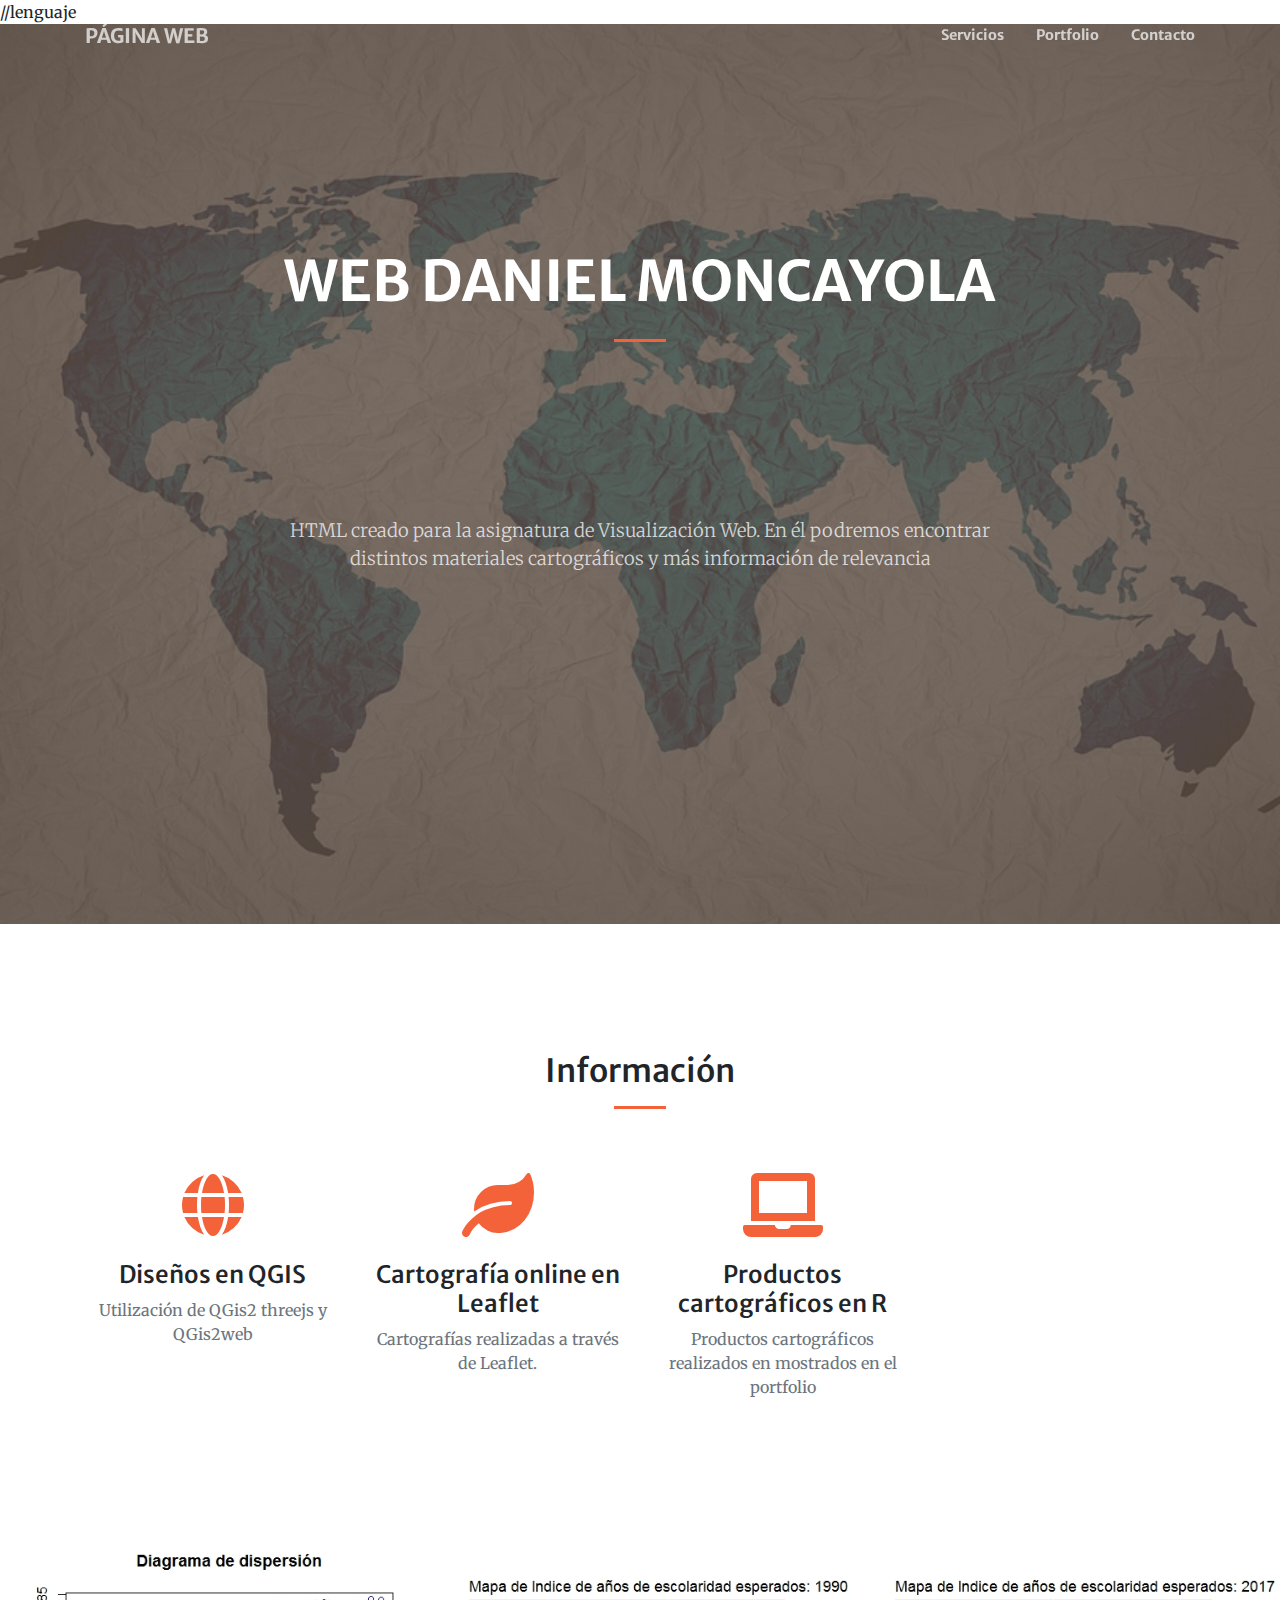
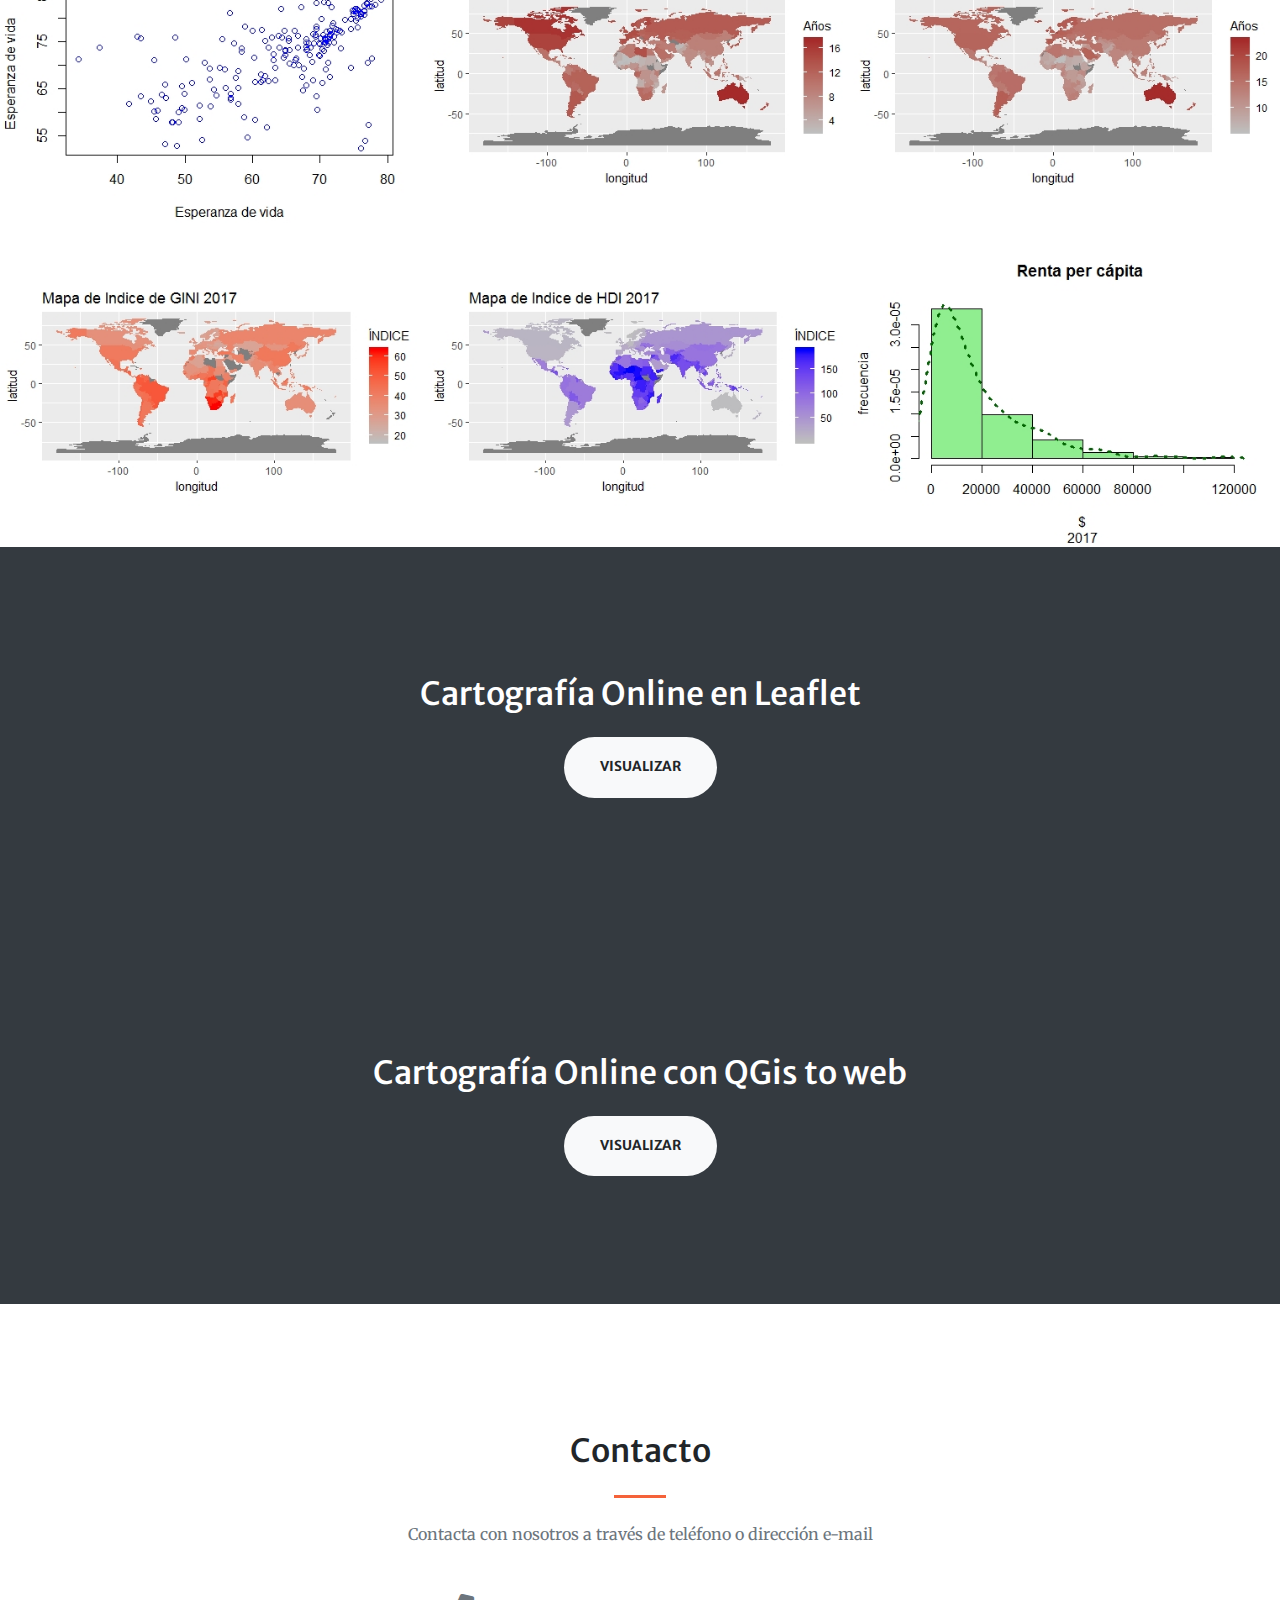
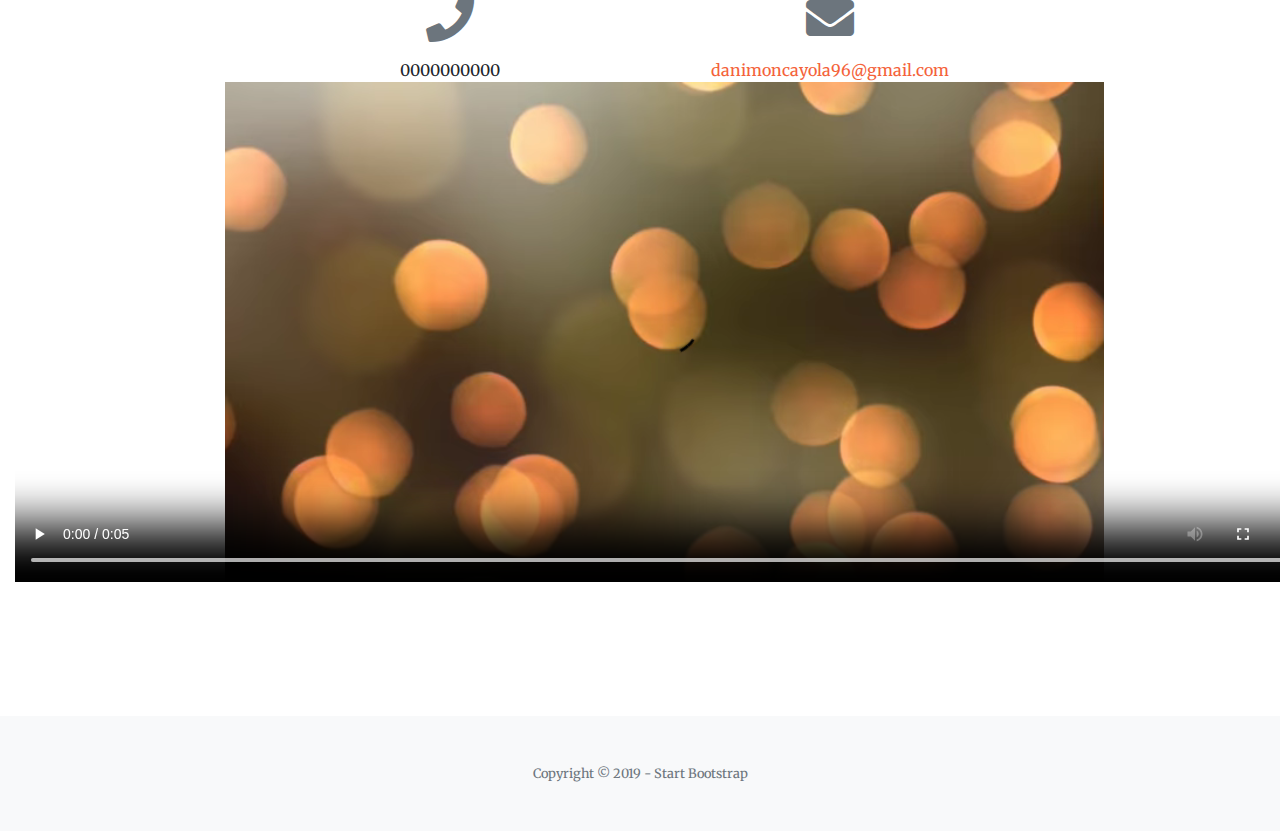
==== index.html @ f6325a5c "paginaweb" ====
<!DOCTYPE html>
<html lang="en"> //lenguaje

<head>

  <meta charset="utf-8">
  <meta name="viewport" content="width=device-width, initial-scale=1, shrink-to-fit=no">
  <meta name="description" content="">
  <meta name="author" content="">

  <title>Daniel Moncayola - Prueba página web</title> <!--título del encabezado-->

  <!-- Iconos de fuente -->
  <link href="vendor/fontawesome-free/css/all.min.css" rel="stylesheet" type="text/css">

  <!-- Fuentes de google -->
  <link href="https://fonts.googleapis.com/css?family=Merriweather+Sans:400,700" rel="stylesheet">
  <link href='https://fonts.googleapis.com/css?family=Merriweather:400,300,300italic,400italic,700,700italic' rel='stylesheet' type='text/css'>

  <!-- Plugin CSS -->
  <link href="vendor/magnific-popup/magnific-popup.css" rel="stylesheet">


  <link href="css/creative.min.css" rel="stylesheet">

</head>

<body id="page-top">

  <!-- Barra lateral de navegación -->
  <nav class="navbar navbar-expand-lg navbar-light fixed-top py-3" id="mainNav">
    <div class="container">
      <a class="navbar-brand js-scroll-trigger" href="#page-top">PÁGINA WEB</a>
      <button class="navbar-toggler navbar-toggler-right" type="button" data-toggle="collapse" data-target="#navbarResponsive" aria-controls="navbarResponsive" aria-expanded="false" aria-label="Toggle navigation">
        <span class="navbar-toggler-icon"></span>
      </button>
      <div class="collapse navbar-collapse" id="navbarResponsive"> <!--Menú que aparece en la esquina superior derecha-->
        <ul class="navbar-nav ml-auto my-2 my-lg-0">
                  </li>
          <li class="nav-item">
            <a class="nav-link js-scroll-trigger" href="#services">Servicios</a>
          </li>
          <li class="nav-item">
            <a class="nav-link js-scroll-trigger" href="#portfolio">Portfolio</a>
          </li>
          <li class="nav-item">
            <a class="nav-link js-scroll-trigger" href="#contact">Contacto</a>
          </li>
        </ul>
      </div>
    </div>
  </nav>

  <!--Inicio página WEB-->
  <header class="masthead">
    <div class="container h-100">
      <div class="row h-100 align-items-center justify-content-center text-center">
        <div class="col-lg-10 align-self-en">
          <h1 class="text-uppercase text-white font-weight-bold"> WEB DANIEL MONCAYOLA</h1>
          <hr class="divider my-4">
        </div>
        <div class="col-lg-8 align-self-baseline">
          <p class="text-white-75 font-weight-light mb-5">HTML creado para la asignatura de Visualización Web. En él podremos encontrar distintos materiales cartográficos  y más información de relevancia</p>
                </div>
      </div>
    </div>
  </header>
  <!-- Sección de información de cada uno de los servicios -->
  <section class="page-section" id="services">
    <div class="container">
      <h2 class="text-center mt-0">Información</h2>
      <hr class="divider my-3">
      <div class="row">
        <div class="col-lg-3 col-md-6 text-center">
          <div class="mt-5">
            <i class="fas fa-4x fa-globe text-primary mb-4"></i> <!--Implementados diseños para acompañar al texto, globe, leaf y laptop-->
            <h3 class="h4 mb-2">Diseños en QGIS</h3>
            <p class="text-muted mb-0">Utilización de QGis2 threejs y QGis2web</p>
          </div>
        </div>
        <div class="col-lg-3 col-md-6 text-center">
          <div class="mt-5">
            <i class="fas fa-4x fa-leaf text-primary mb-4"></i>
            <h3 class="h4 mb-2">Cartografía online en Leaflet</h3>
            <p class="text-muted mb-0">Cartografías realizadas a través de Leaflet.</p>
          </div>
        </div>
        <div class="col-lg-3 col-md-6 text-center">
          <div class="mt-5">
            <i class="fas fa-4x fa-laptop text-primary mb-4"></i>
            <h3 class="h4 mb-2">Productos cartográficos en R</h3>
            <p class="text-muted mb-0">Productos cartográficos realizados en  mostrados en el portfolio</p>
          </div>
         </div>
        </div>
      </div>
    </div>
          </section>
      <!-- Sección de Portfolio --><!--Sección donde se adjuntan los materiales gráficos -->
  <section id="portfolio">
    <div class="container-fluid p-0">
      <div class="row no-gutters">
        <div class="col-lg-4 col-sm-6">
          <a class="portfolio-box" href="img/portfolio/fullsize/mapa01.jpeg"> <!--Enlace a imagen dentro de nuestra carpeta-->
            <img class="img-fluid" src="img/portfolio/thumbnails/mapa01.jpeg" alt="">
            <div class="portfolio-box-caption">
              <div class="project-category text-white-50">
                GRÁFICOS EN R
              </div>
              <div class="project-name">
                Diagrama de dispersión
              </div>
            </div>
          </a>
        </div>
        <div class="col-lg-4 col-sm-6">
          <a class="portfolio-box" href="img/portfolio/fullsize/mapa02.jpeg"> <!--Enlace a imagen dentro de nuestra carpeta-->
            <img class="img-fluid" src="img/portfolio/thumbnails/mapa02.jpeg" alt="">
            <div class="portfolio-box-caption">
              <div class="project-category text-white-50">
                CARTOGRAFÍAS EN R
              </div>
              <div class="project-name">
                Años de escolaridad esperados en 1990
              </div>
            </div>
          </a>
        </div>
        <div class="col-lg-4 col-sm-6">
          <a class="portfolio-box" href="img/portfolio/fullsize/mapa03.jpeg"> <!--Enlace a imagen dentro de nuestra carpeta-->
            <img class="img-fluid" src="img/portfolio/thumbnails/mapa03.jpeg" alt="">
            <div class="portfolio-box-caption">
              <div class="project-category text-white-50">
                CARTOGRAFÍAS EN R
              </div>
              <div class="project-name">
                Años de escolaridad esperados en 2017
              </div>
            </div>
          </a>
        </div>
        <div class="col-lg-4 col-sm-6">
          <a class="portfolio-box" href="img/portfolio/fullsize/mapa04.jpeg"> <!--Enlace a imagen dentro de nuestra carpeta-->
            <img class="img-fluid" src="img/portfolio/thumbnails/mapa04.jpeg" alt="">
            <div class="portfolio-box-caption">
              <div class="project-category text-white-50">
                CARTOGRAFÍAS EN R
              </div>
              <div class="project-name">
                Índice de Gini mundial para 2017
              </div>
            </div>
          </a>
        </div>
        <div class="col-lg-4 col-sm-6">
          <a class="portfolio-box" href="img/portfolio/fullsize/mapa05.jpeg"> <!--Enlace a imagen dentro de nuestra carpeta-->
            <img class="img-fluid" src="img/portfolio/thumbnails/mapa05.jpeg" alt="">
            <div class="portfolio-box-caption">
              <div class="project-category text-white-50">
                CARTOGRAFÍAS EN R
              </div>
              <div class="project-name">
                Índice HDI mundial para 2017
              </div>
            </div>
          </a>
        </div>
        <div class="col-lg-4 col-sm-6">
          <a class="portfolio-box" href="img/portfolio/fullsize/mapa06.jpeg"> <!--Enlace a imagen dentro de nuestra carpeta-->
            <img class="img-fluid" src="img/portfolio/thumbnails/mapa06.jpeg" alt="">
            <div class="portfolio-box-caption p-3">
              <div class="project-category text-white-50">
                GRÁFICOS EN R
              </div>
              <div class="project-name">
                Frecuencia de renta per capita mundial para el año 2017
              </div>
            </div>
          </a>
        </div>
      </div>
                   </section
  <!-- Call to Action Section --> <!--Sección en la que se adjuntan los HTML que derivan de nuestra página web-->
  <section class="page-section bg-dark text-white">
  <div class="container text-center">
    <h2 class="mb-4">Cartografía Online en Leaflet</h2>
    <a class="btn btn-light btn-xl" href="html/leaflet.html">Visualizar</a> <!--Enlace al HTML en la carpeta-->
  </div>
</section>
</section>
  <section class="page-section bg-dark text-white">
    <div class="container text-center">
      <h2 class="mb-4">Cartografía Online con QGis to web</h2>
      <a class="btn btn-light btn-xl" href="html/qgisweb/qgisweb.html">Visualizar</a> <!--Enlace al HTML en la carpeta-->
    </div>
  </section>

  <!-- Sección de Contacto -->
  <section class="page-section" id="contact">
    <div class="container">
      <div class="row justify-content-center">
        <div class="col-lg-8 text-center">
          <h2 class="mt-0">Contacto</h2>
          <hr class="divider my-4">
          <p class="text-muted mb-5">Contacta con nosotros a través de teléfono o dirección e-mail</p>
        </div>
      </div>
      <div class="row">
        <div class="col-lg-4 ml-auto text-center mb-5 mb-lg-0">
          <i class="fas fa-phone fa-3x mb-3 text-muted"></i>
          <div>0000000000</div> <!--En este caso insertariamos nuestro teléfono de contacto-->
        </div>
        <div class="col-lg-4 mr-auto text-center">
          <i class="fas fa-envelope fa-3x mb-3 text-muted"></i>
          <!--Enlace para colocar el e´mail personal -->
          <a class="d-block" href="mailto:contact@yourwebsite.com">danimoncayola96@gmail.com</a>
        </div>
      </div>
    </div>
    </div>

    <div class="col-lg-4 mr-auto text-center"> <!--Video insertado al final de la página-->
<video src="video/video.webm" width="1300" height="500" preload controls></video> <!--Controloes y tamaño del vídeo en la vista-->
    </div>
  </section>
  <!-- Footer -->
  <footer class="bg-light py-5">
    <div class="container">
      <div class="small text-center text-muted">Copyright &copy; 2019 - Start Bootstrap</div>
    </div>
  </footer>

  <!-- Bootstrap core JavaScript -->
  <script src="vendor/jquery/jquery.min.js"></script>
  <script src="vendor/bootstrap/js/bootstrap.bundle.min.js"></script>

  <!-- Plugin JavaScript -->
  <script src="vendor/jquery-easing/jquery.easing.min.js"></script>
  <script src="vendor/magnific-popup/jquery.magnific-popup.min.js"></script>

  <!-- Custom scripts for this template -->
  <script src="js/creative.min.js"></script>

</body>

</html>
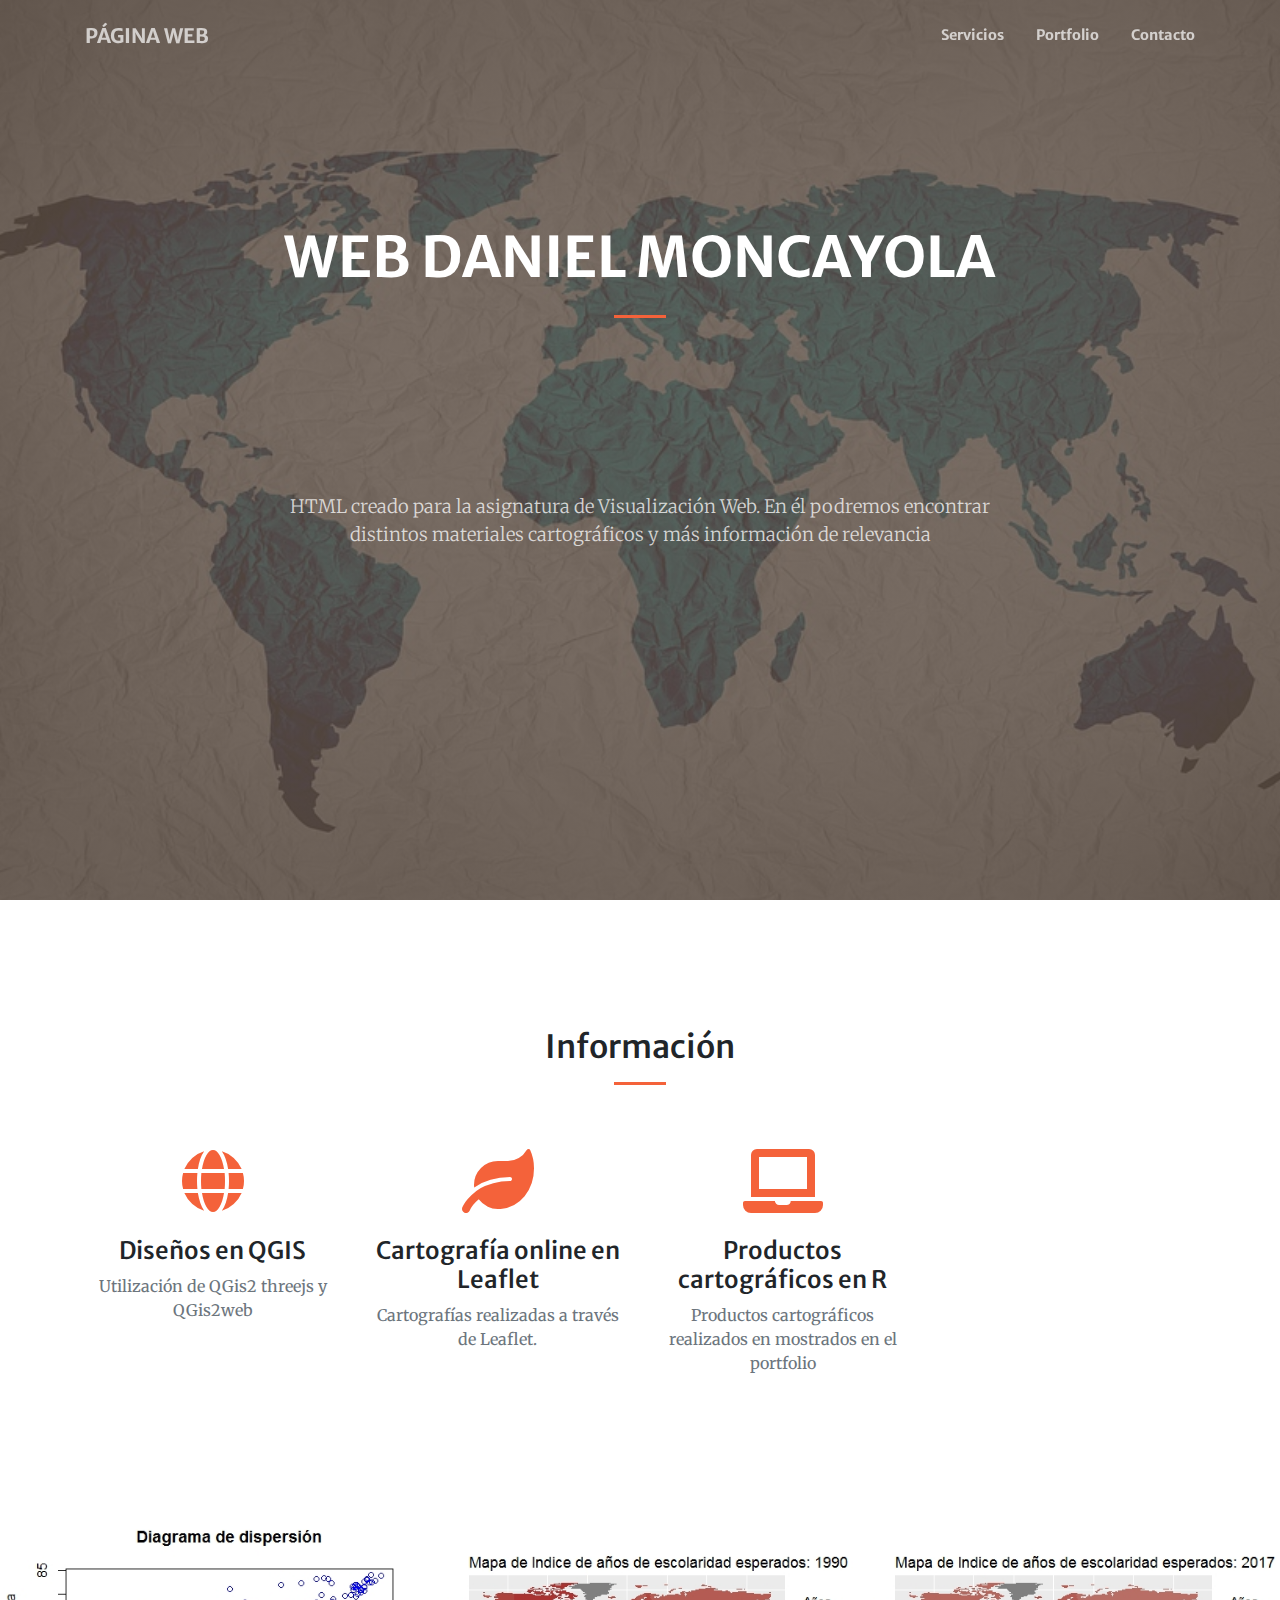
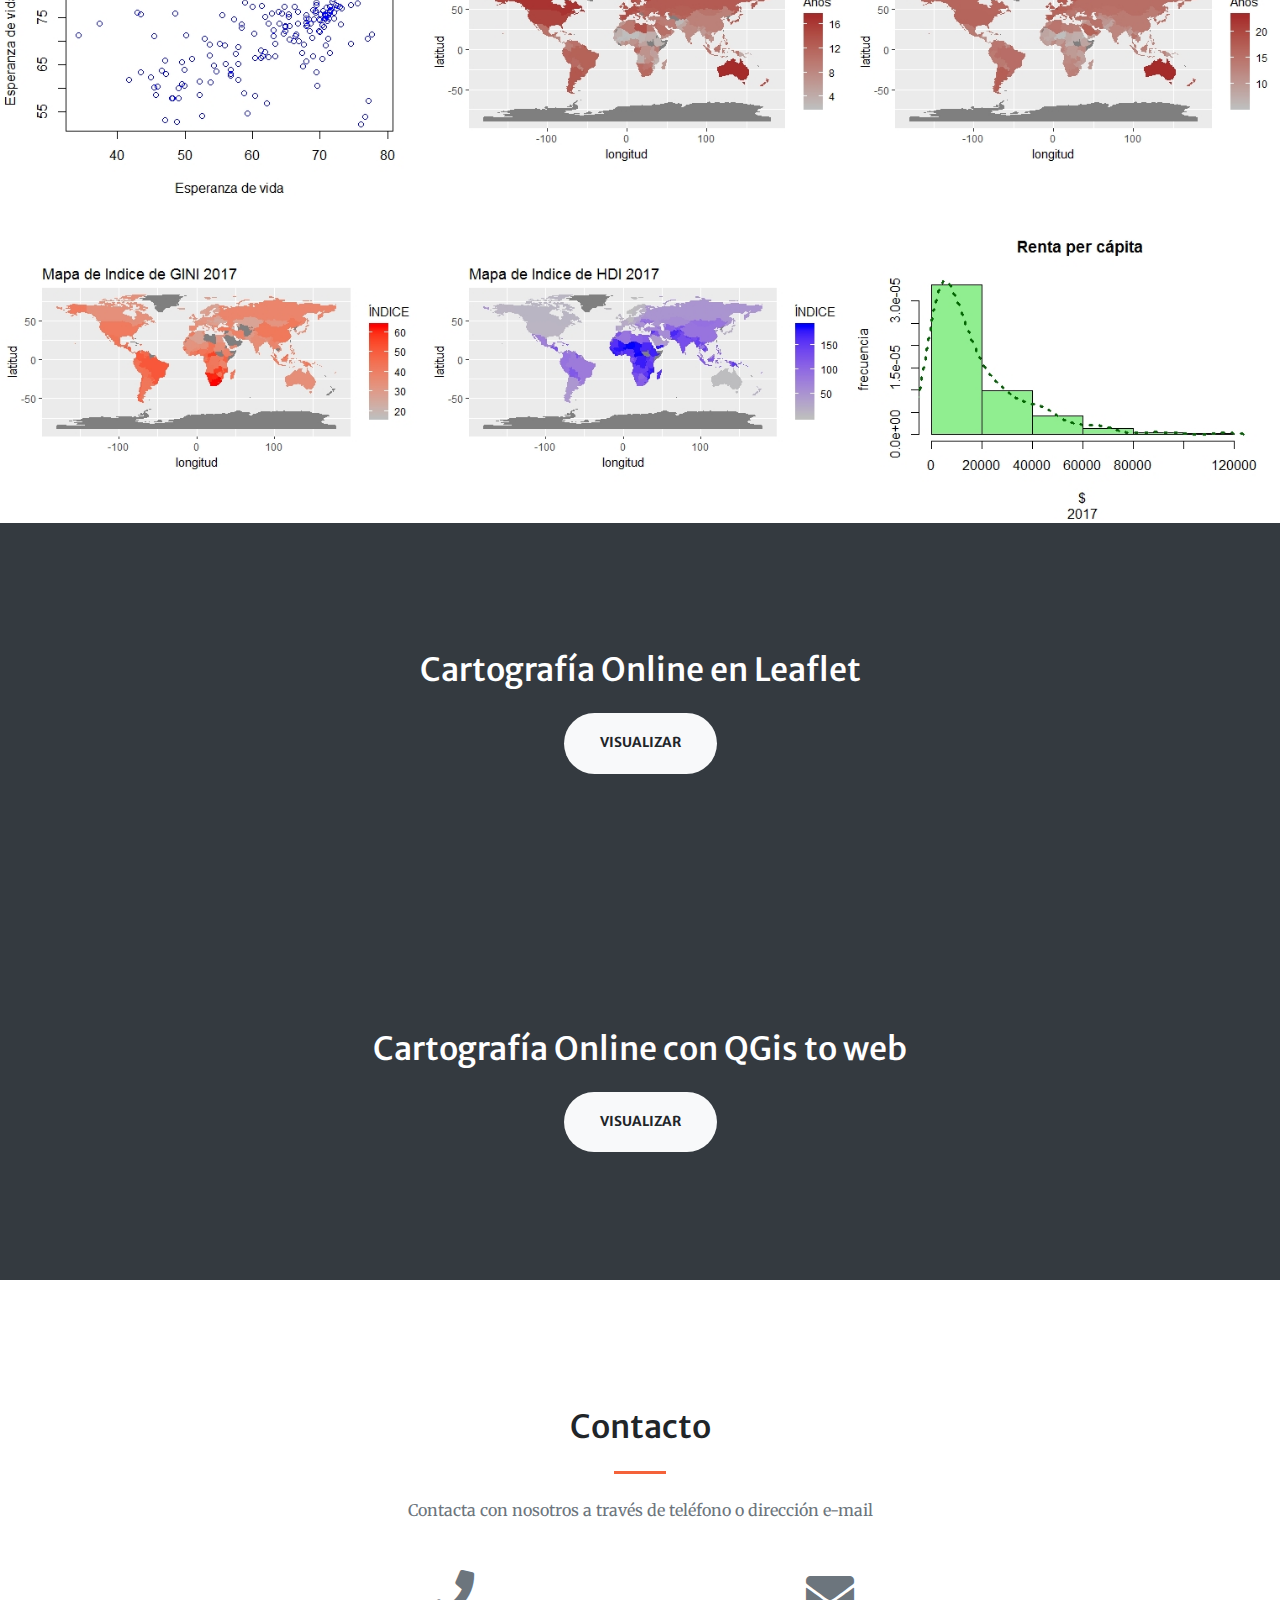
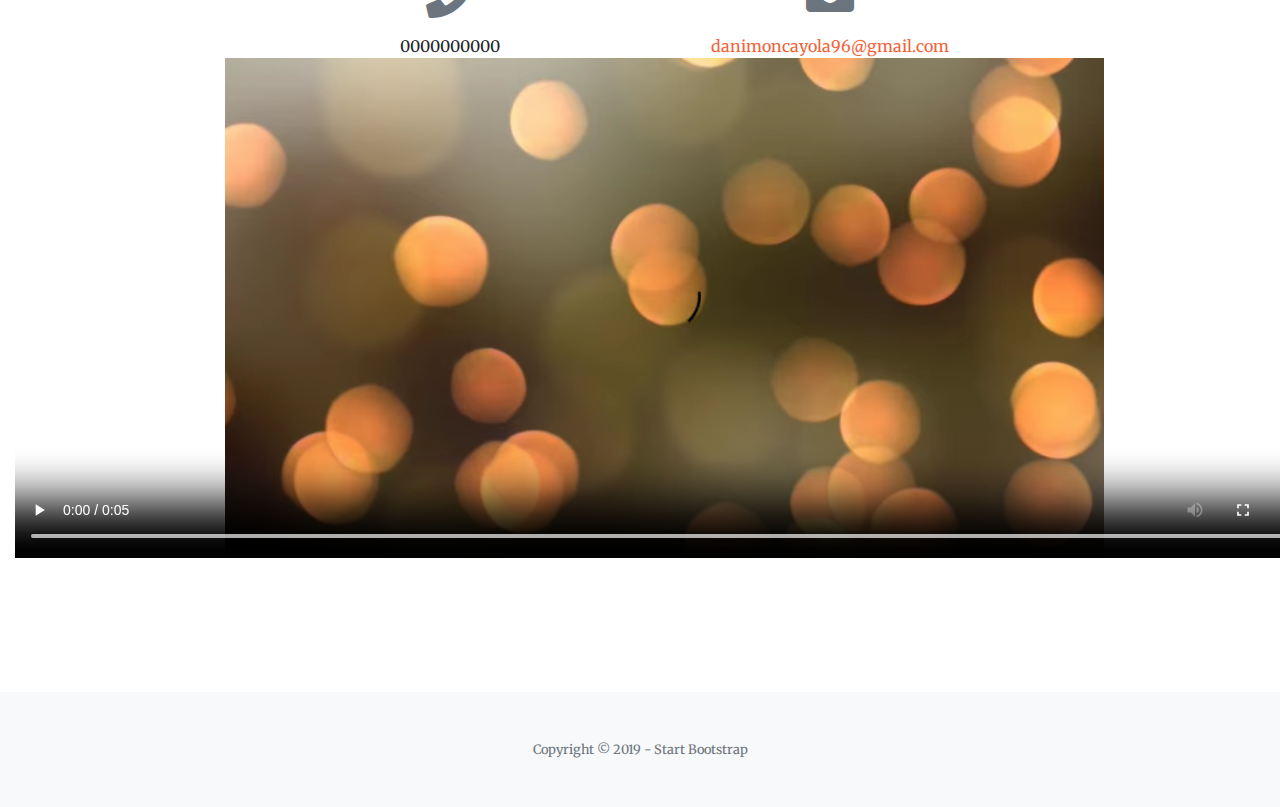
==== commit 4e09c4b9: "paginaweb2" ====
--- a/index.html
+++ b/index.html
@@ -1,5 +1,5 @@
 <!DOCTYPE html>
-<html lang="en"> //lenguaje
+<html lang="en"> <!-- Lenguaje -->
 
 <head>
 
